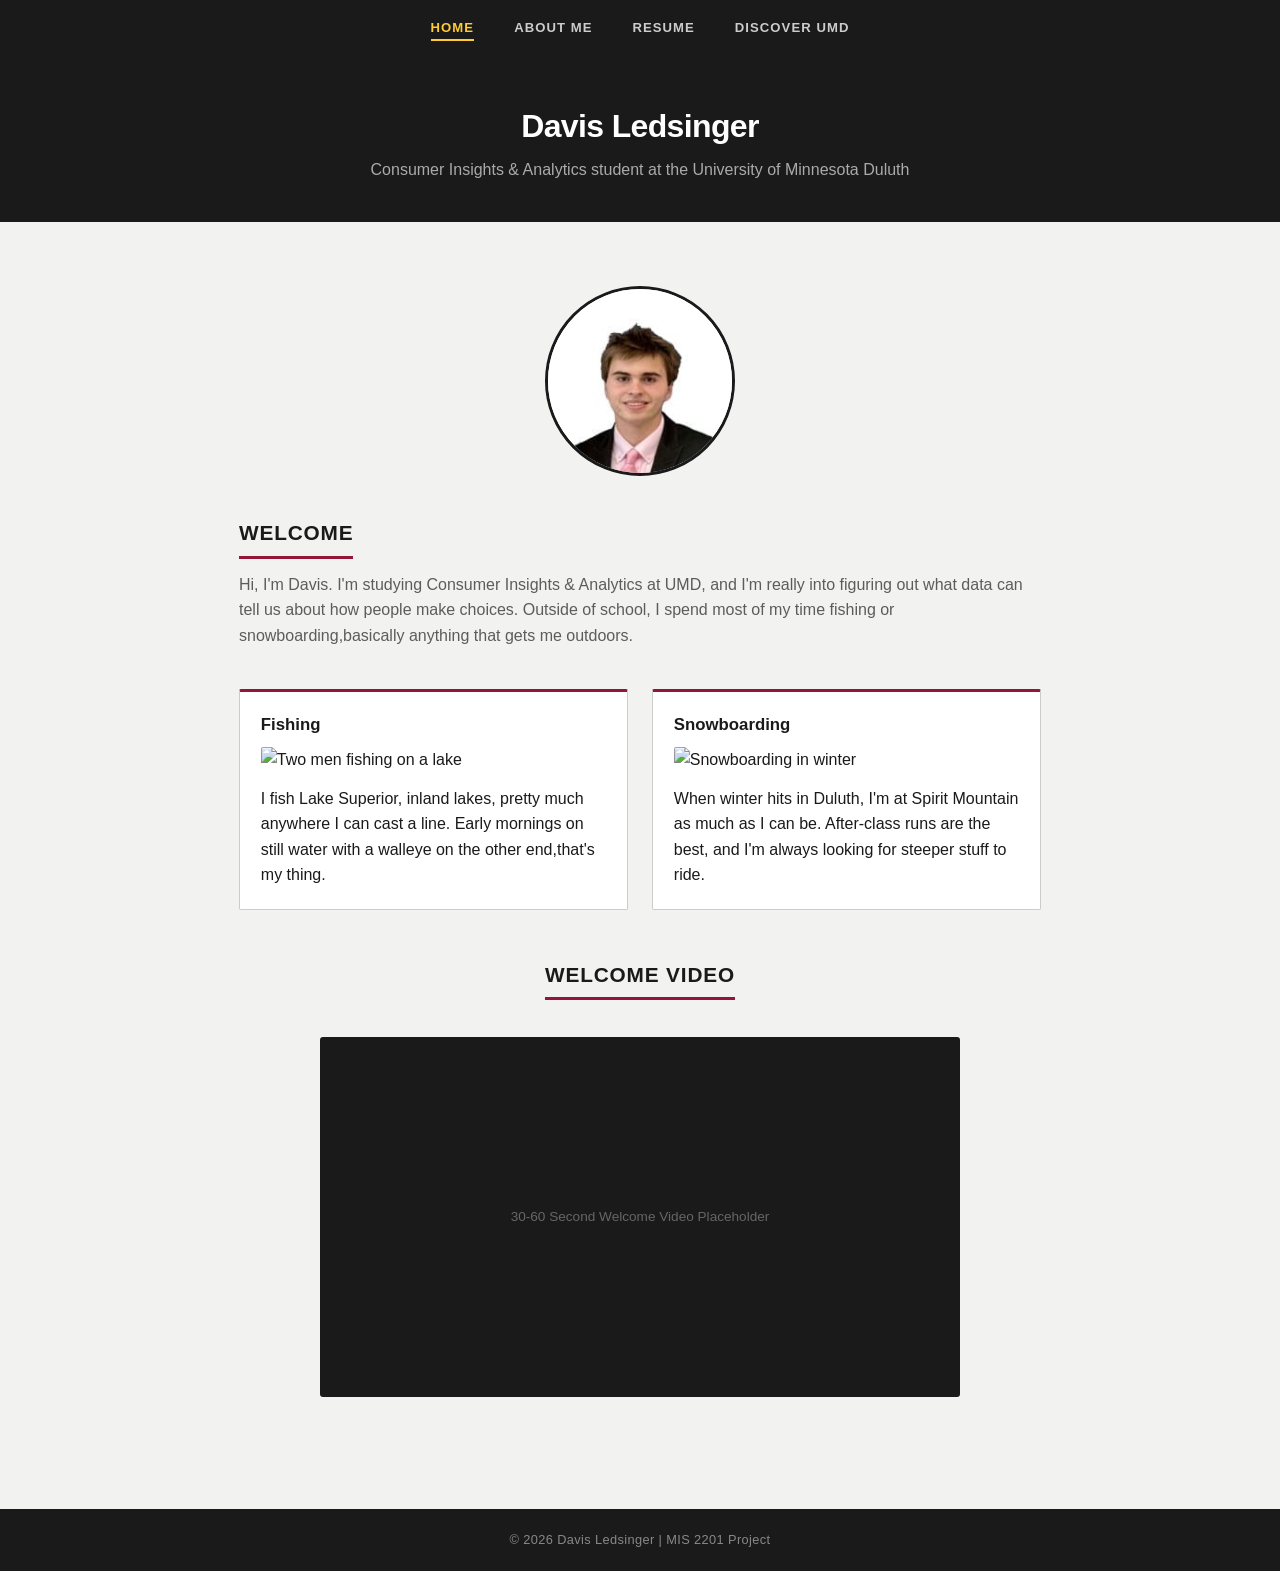
==== index.html @ 947fe8dc "first commit Co-Authored-By: Claude Opus 4.6 <noreply@anthropic.com>" ====
<!DOCTYPE html>
<html lang="en">
<head>
  <meta charset="UTF-8">
  <meta name="viewport" content="width=device-width, initial-scale=1.0">
  <title>Home | Davis Ledsinger Portfolio</title>
  <link rel="stylesheet" href="style.css">
</head>
<body>

  <nav>
    <ul>
      <li><a href="index.html" class="active">Home</a></li>
      <li><a href="about.html">About Me</a></li>
      <li><a href="resume.html">Resume</a></li>
      <li><a href="umd.html">Discover UMD</a></li>
    </ul>
  </nav>

  <header class="hero">
    <h1>Davis Ledsinger</h1>
    <p>Consumer Insights &amp; Analytics student at the University of Minnesota Duluth</p>
  </header>

  <main class="container">

    <!-- Professional Photo -->
    <section>
      <img class="headshot" src="Linkedinphoto 2.jpg" alt="Davis Ledsinger professional headshot">
    </section>

    <!-- Intro -->
    <section>
      <h2>Welcome</h2>
      <p>
        Hi, I'm Davis. I'm studying Consumer Insights &amp; Analytics at UMD, and I'm really into
        figuring out what data can tell us about how people make choices. Outside of school,
        I spend most of my time fishing or snowboarding,basically anything that gets me outdoors.
      </p>
    </section>

    <!-- Hobby Summaries -->
    <div class="card-grid">
      <div class="card">
        <h3>Fishing</h3>
        <img class="card-img" src="https://images.pexels.com/photos/1630039/pexels-photo-1630039.jpeg?auto=compress&cs=tinysrgb&w=600" alt="Two men fishing on a lake">
        <p>
          I fish Lake Superior, inland lakes, pretty much anywhere I can cast a line.
          Early mornings on still water with a walleye on the other end,that's my thing.
        </p>
      </div>

      <div class="card">
        <h3>Snowboarding</h3>
        <img class="card-img" src="https://images.pexels.com/photos/15310295/pexels-photo-15310295.jpeg?auto=compress&cs=tinysrgb&w=600" alt="Snowboarding in winter">
        <p>
          When winter hits in Duluth, I'm at Spirit Mountain as much as I can be.
          After-class runs are the best, and I'm always looking for steeper stuff to ride.
        </p>
      </div>
    </div>

    <!-- Welcome Video -->
    <section style="margin-top: 3rem; text-align: center;">
      <h2>Welcome Video</h2>
      <div class="video-placeholder">
        30-60 Second Welcome Video Placeholder
      </div>
    </section>

  </main>

  <footer>
    <p>&copy; <span id="footer-year"></span> Davis Ledsinger | MIS 2201 Project</p>
  </footer>

  <button id="back-to-top" title="Back to Top">&uarr;</button>
  <script src="script.js"></script>
</body>
</html>
---- style.css ----
*,
*::before,
*::after {
  box-sizing: border-box;
  margin: 0;
  padding: 0;
}

:root {
  --maroon: #931638;
  --gold: #FFCC33;
  --dark: #1a1a1a;
  --bg: #f2f2f0;
  --bg-alt: #e8e8e4;
  --text: #1a1a1a;
  --text-muted: #5c5c5c;
  --border: #ccc;
  --white: #ffffff;
}

html {
  scroll-behavior: smooth;
}

body {
  font-family: -apple-system, 'Segoe UI', Helvetica, Arial, sans-serif;
  color: var(--text);
  background-color: var(--bg);
  line-height: 1.6;
  font-size: 16px;
}

/* ===== Navigation ===== */
nav {
  background-color: var(--dark);
  padding: 0.85rem 2rem;
  position: sticky;
  top: 0;
  z-index: 1000;
}

nav ul {
  list-style: none;
  display: flex;
  justify-content: center;
  gap: 2.5rem;
  flex-wrap: wrap;
}

nav ul li a {
  color: #ccc;
  text-decoration: none;
  font-size: 0.82rem;
  font-weight: 600;
  letter-spacing: 0.08em;
  text-transform: uppercase;
  padding: 0.3rem 0;
  border-bottom: 2px solid transparent;
  transition: color 0.2s, border-color 0.2s;
}

nav ul li a:hover,
nav ul li a.active {
  color: var(--gold);
  border-bottom-color: var(--gold);
}

/* ===== Hero / Page Header ===== */
.hero {
  background-color: var(--dark);
  color: var(--white);
  text-align: center;
  padding: 3rem 2rem 2.5rem;
}

.hero h1 {
  font-size: 2rem;
  font-weight: 700;
  margin-bottom: 0.3rem;
  letter-spacing: -0.02em;
}

.hero p {
  font-size: 1rem;
  max-width: 550px;
  margin: 0 auto;
  color: #aaa;
  font-weight: 400;
}

/* ===== Main Content Container ===== */
.container {
  max-width: 850px;
  margin: 0 auto;
  padding: 2.5rem 1.5rem;
}

/* ===== Section Styling ===== */
section {
  margin-bottom: 2.5rem;
}

section h2 {
  color: var(--text);
  font-size: 1.3rem;
  font-weight: 700;
  text-transform: uppercase;
  letter-spacing: 0.04em;
  margin-bottom: 0.8rem;
  padding-bottom: 0.4rem;
  border-bottom: 3px solid var(--maroon);
  display: inline-block;
}

section p {
  margin-bottom: 0.9rem;
  color: var(--text-muted);
}

/* ===== Images ===== */
.section-img {
  width: 100%;
  max-width: 800px;
  height: 300px;
  object-fit: cover;
  border-radius: 3px;
  margin: 1rem 0;
  display: block;
}

.card-img {
  width: 100%;
  height: 200px;
  object-fit: cover;
  border-radius: 2px;
  margin-bottom: 0.8rem;
}

/* ===== Headshot ===== */
.headshot {
  width: 190px;
  height: 190px;
  border-radius: 50%;
  object-fit: cover;
  border: 3px solid var(--dark);
  margin: 1.5rem auto;
  display: block;
}

/* ===== Company Logos ===== */
.company-logo {
  display: block;
  max-width: 180px;
  height: auto;
  margin: 0.8rem 0;
}

/* ===== Image Placeholder (rectangular) ===== */
.img-placeholder {
  width: 100%;
  max-width: 500px;
  height: 250px;
  background-color: var(--bg-alt);
  border: 1px solid var(--border);
  border-radius: 3px;
  display: flex;
  align-items: center;
  justify-content: center;
  color: var(--text-muted);
  font-size: 0.85rem;
  margin: 1rem 0;
}

/* ===== Video Placeholder ===== */
.video-placeholder {
  width: 100%;
  max-width: 640px;
  height: 360px;
  background-color: var(--dark);
  border-radius: 3px;
  display: flex;
  align-items: center;
  justify-content: center;
  color: #666;
  font-size: 0.85rem;
  margin: 1.5rem auto;
}

/* ===== Card Grid ===== */
.card-grid {
  display: grid;
  grid-template-columns: repeat(auto-fit, minmax(300px, 1fr));
  gap: 1.5rem;
  margin-top: 1.5rem;
}

.card {
  background-color: var(--white);
  border: 1px solid var(--border);
  border-top: 3px solid var(--maroon);
  border-radius: 2px;
  padding: 1.3rem;
}

.card h3 {
  font-size: 1.05rem;
  font-weight: 700;
  margin-bottom: 0.5rem;
  color: var(--text);
}

/* ===== Resume Table ===== */
.resume-table {
  width: 100%;
  border-collapse: collapse;
  margin: 1.5rem 0;
  font-size: 0.9rem;
}

.resume-table th,
.resume-table td {
  text-align: left;
  padding: 0.6rem 0.85rem;
  border-bottom: 1px solid var(--border);
}

.resume-table th {
  background-color: var(--dark);
  color: var(--white);
  font-weight: 600;
  font-size: 0.8rem;
  text-transform: uppercase;
  letter-spacing: 0.04em;
}

.resume-table tr:nth-child(even) {
  background-color: var(--bg-alt);
}

/* ===== Buttons ===== */
.btn {
  display: inline-block;
  padding: 0.6rem 1.5rem;
  background-color: var(--maroon);
  color: var(--white);
  text-decoration: none;
  border: none;
  border-radius: 2px;
  font-size: 0.85rem;
  font-weight: 600;
  text-transform: uppercase;
  letter-spacing: 0.05em;
  cursor: pointer;
  transition: background-color 0.2s;
}

.btn:hover {
  background-color: #7a1230;
}

.btn-gold {
  background-color: var(--dark);
  color: var(--gold);
}

.btn-gold:hover {
  background-color: #333;
}

/* ===== Back to Top Button ===== */
#back-to-top {
  position: fixed;
  bottom: 2rem;
  right: 2rem;
  background-color: var(--dark);
  color: var(--white);
  border: none;
  width: 38px;
  height: 38px;
  border-radius: 2px;
  font-size: 1.2rem;
  cursor: pointer;
  display: none;
  align-items: center;
  justify-content: center;
  z-index: 999;
  transition: opacity 0.2s;
}

#back-to-top:hover {
  background-color: var(--maroon);
}

#back-to-top.visible {
  display: flex;
}

/* ===== Footer ===== */
footer {
  background-color: var(--dark);
  color: #888;
  text-align: center;
  padding: 1.3rem 1rem;
  margin-top: 2rem;
  font-size: 0.8rem;
  letter-spacing: 0.03em;
}

footer a {
  color: var(--gold);
}

/* ===== Responsive ===== */
@media (max-width: 768px) {
  .hero h1 {
    font-size: 1.6rem;
  }

  nav ul {
    gap: 1.5rem;
  }

  .card-grid {
    grid-template-columns: 1fr;
  }

  .photo-placeholder {
    width: 150px;
    height: 150px;
  }

  .video-placeholder {
    height: 220px;
  }

  .container {
    padding: 2rem 1rem;
  }
}

@media (max-width: 480px) {
  .hero {
    padding: 2rem 1rem;
  }

  .hero h1 {
    font-size: 1.35rem;
  }

  nav ul {
    flex-direction: column;
    align-items: center;
    gap: 0.4rem;
  }
}
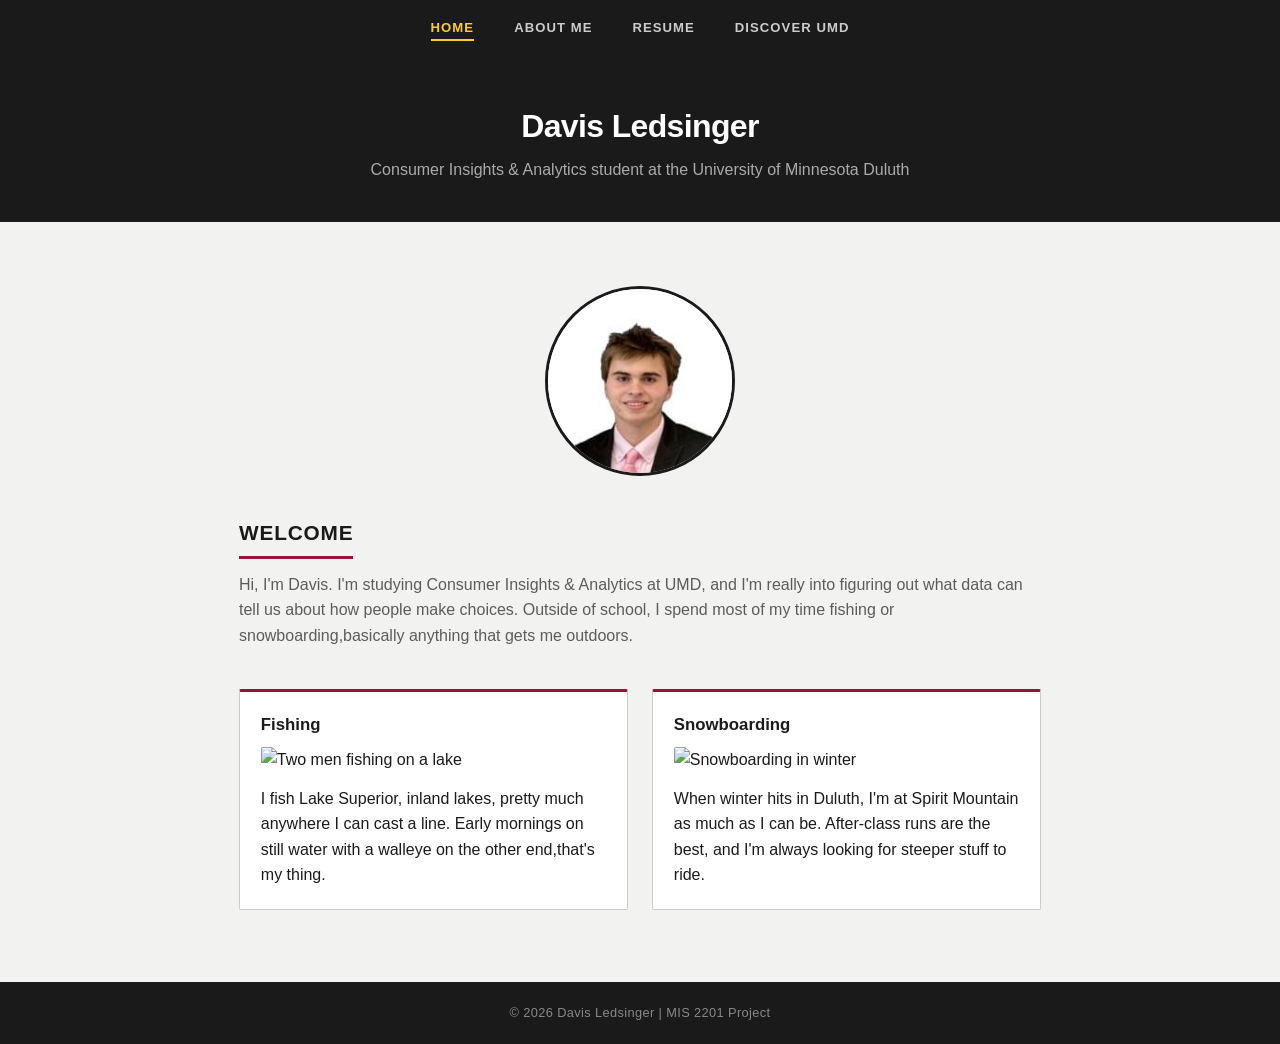
==== commit 9b2b0847: "done:" ====
--- a/index.html
+++ b/index.html
@@ -60,13 +60,6 @@
       </div>
     </div>
 
-    <!-- Welcome Video -->
-    <section style="margin-top: 3rem; text-align: center;">
-      <h2>Welcome Video</h2>
-      <div class="video-placeholder">
-        30-60 Second Welcome Video Placeholder
-      </div>
-    </section>
 
   </main>
 
